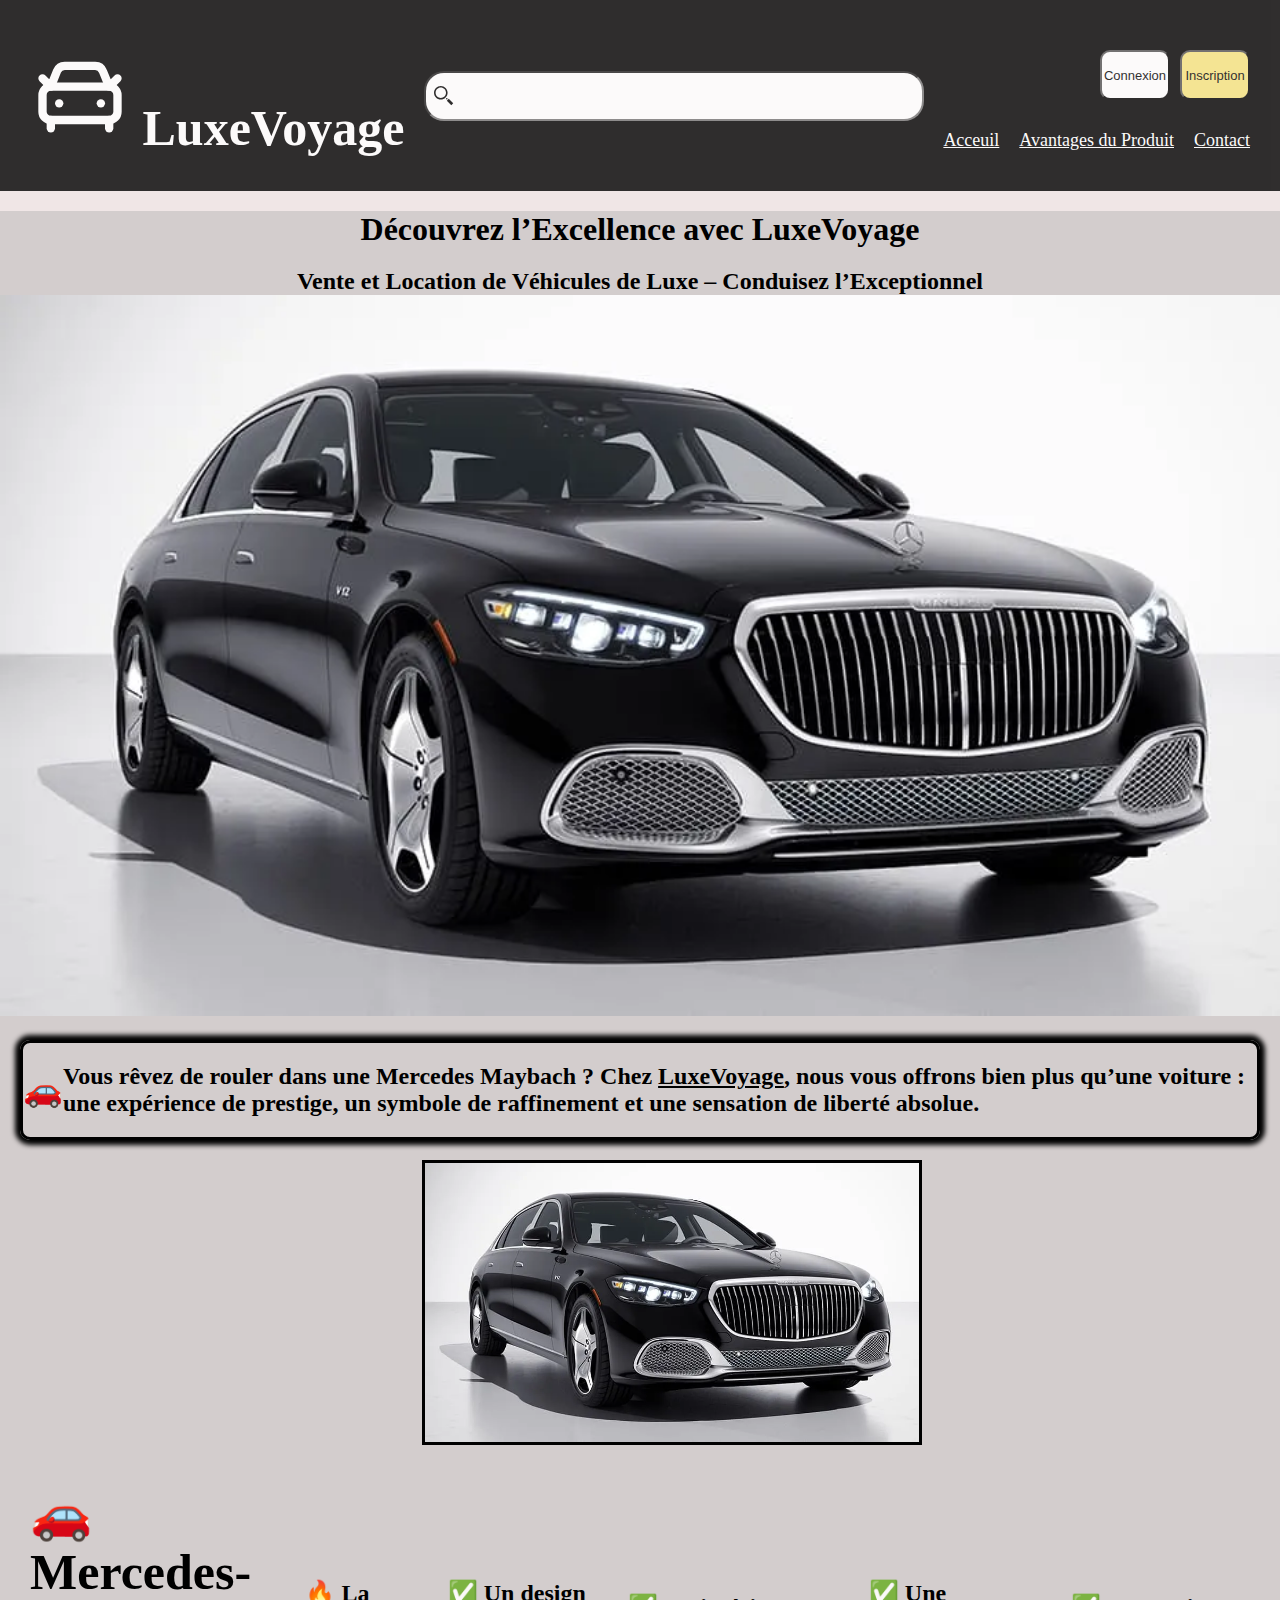
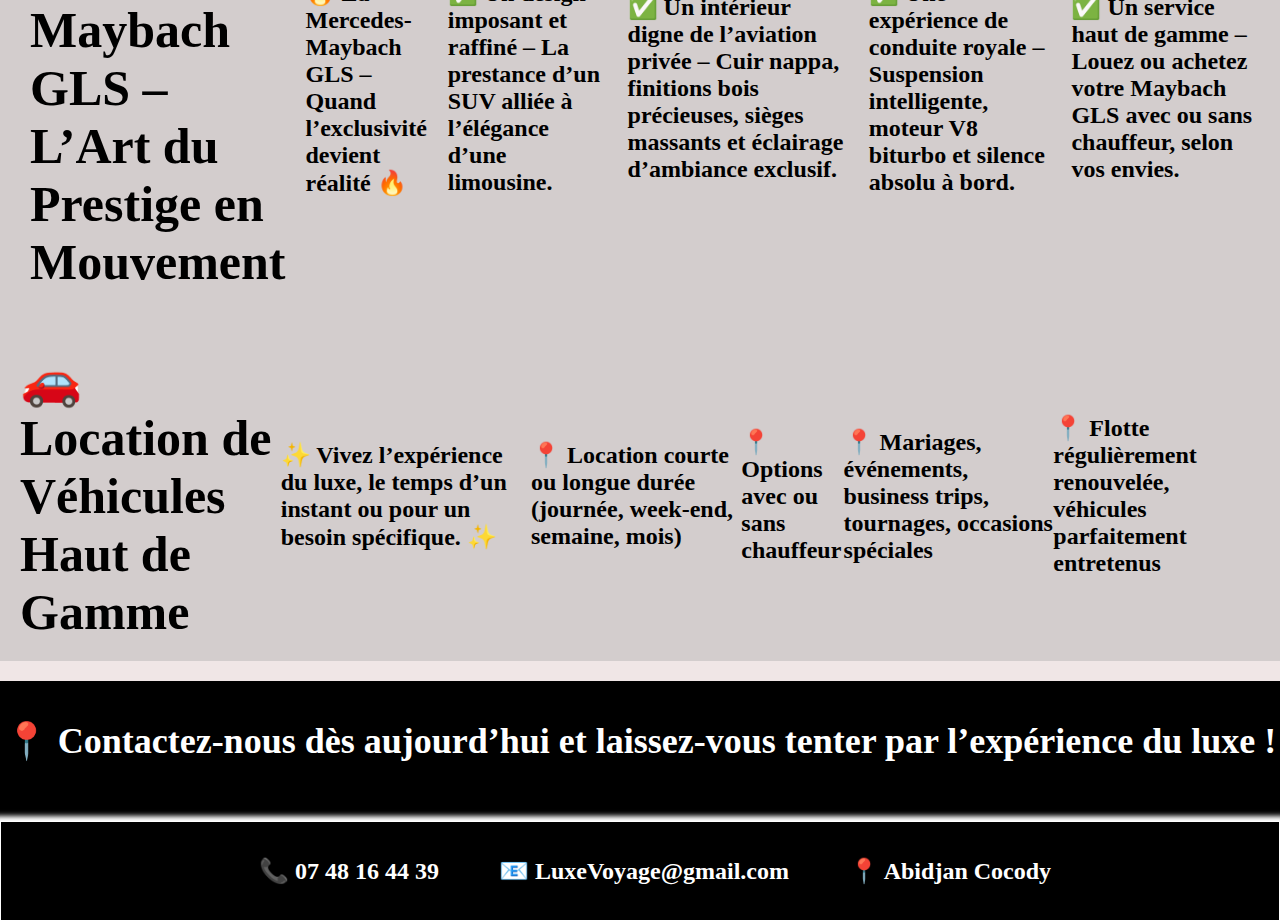
==== index.html @ d84103f8 "LuxeVoyage Maybach Elite" ====
<!DOCTYPE html>
<html lang="en">
<head>
    <meta charset="UTF-8">
    <link rel="stylesheet" href="style.css">
    <meta name="viewport" content="width=device-width, initial-scale=1.0">
    <title>Document</title>
</head>
<body class="totalePage">

    <header class="enTete">
        <div class="navbar">
                <h1>
                    <svg xmlns="http://www.w3.org/2000/svg" width="24" height="24" viewBox="0 0 24 24" fill="none" stroke="currentColor" stroke-width="2" stroke-linecap="round" stroke-linejoin="round" class="lucide lucide-car-front"><path d="m21 8-2 2-1.5-3.7A2 2 0 0 0 15.646 5H8.4a2 2 0 0 0-1.903 1.257L5 10 3 8"/><path d="M7 14h.01"/><path d="M17 14h.01"/><rect width="18" height="8" x="3" y="10" rx="2"/><path d="M5 18v2"/><path d="M19 18v2"/></svg>
                    LuxeVoyage
                </h1>

                <label>
                <input type="search">
                </label>
                
                <nav>
                    <div class="btnBox">
                        <button class="action">Connexion</button>
                        <button class="entre">Inscription</button>
                      </div>

                    <div class="menu">

                        <ul>
                          <a href="index.html">Acceuil</a>
                          <a href="avantage.html">Avantages du Produit</a>
                          <a href="contact.html">Contact</a>

                        </ul>

                    </div>

                </nav>
        </div>

    </header>

    <main class="partieMain">
        <div class="partieMain1">
            <h1 class="decouverte">Découvrez l’Excellence avec LuxeVoyage</h1>
            <h2 class="presentation">Vente et Location de Véhicules de Luxe – Conduisez l’Exceptionnel</h2>
            <img src="MAYBACH2023.webp" alt="">
        </div>

        <div class="partieMainDeuxieme">
        <div class="partieMain2">
            <h1>🚗</h1><h2>Vous rêvez de rouler dans une Mercedes Maybach ? Chez <u>LuxeVoyage</u>, nous vous offrons bien plus qu’une voiture : une expérience de prestige, un symbole de raffinement et une sensation de liberté absolue.</h2>
        </div>

        <div class="maybachPartieMain"><img src="MAYBACH2023.webp" alt=""></div>

        <div class="partieMain3">

            <br><h1 class="vente">🚗 Mercedes-Maybach GLS – L’Art du Prestige en Mouvement </h1>

            <br><h2>🔥 La Mercedes-Maybach GLS – Quand l’exclusivité devient réalité 🔥</h2>

            <br><h2>✅ Un design imposant et raffiné – La prestance d’un SUV alliée à l’élégance d’une limousine.</h2>
            <br><h2>✅ Un intérieur digne de l’aviation privée – Cuir nappa, finitions bois précieuses, sièges massants et éclairage d’ambiance exclusif.</h2>
            <br><h2>✅ Une expérience de conduite royale – Suspension intelligente, moteur V8 biturbo et silence absolu à bord.</h2>
            <br><h2>✅ Un service haut de gamme – Louez ou achetez votre Maybach GLS avec ou sans chauffeur, selon vos envies.


            </h2>
        </div>

        <div class="partieMain4">
            <h1 class="location">🚗 Location de Véhicules Haut de Gamme</h1>
            <br><h2>✨ Vivez l’expérience du luxe, le temps d’un instant ou pour un besoin spécifique. ✨</h2>

            <br><h2>📍 Location courte ou longue durée (journée, week-end, semaine, mois)</h2>
            <br><h2>📍 Options avec ou sans chauffeur</h2>
            <br><h2>📍  Mariages, événements, business trips, tournages, occasions spéciales</h2>
            <br><h2>📍 Flotte régulièrement renouvelée, véhicules parfaitement entretenus</h2>
        </div>

    </div>

    </main>

    <footer class="footer">
        <div class="partieFooter">
           <br><h2 class="piedPage">📍 Contactez-nous dès aujourd’hui et laissez-vous tenter par l’expérience du luxe !</h2>
        </div>

        <div class="piedPage2">
           <br><h2>📞 07 48 16 44 39</h2>
           <br><h2>📧 LuxeVoyage@gmail.com</h2>
           <br><h2>📍 Abidjan Cocody</h2>
        </div>
    </footer>
   
    <script src="script.js"></script>
</body>
</html>
---- style.css ----
*{
    margin: 0;
    padding: 0;
    box-sizing: border-box;
}

.totalePage{
    background-color: rgb(240, 230, 230);
}

.navbar svg{
    width: 100px;
    height: 100px;
    color: white;
    margin-top: 10px;
}

.navbar svg:hover{
    color: rgba(252, 234, 131, 0.973);
}

.navbar{
    display: flex;
    flex-direction: row;
    align-items: center;
    justify-content: space-between;
    background-color:black;
    padding: 30px;
}

.navbar:hover{
   opacity: 0.8;
}

label {
    position: relative;
  }
  
  label:before {
    content: "";
    position: absolute;
    left: 10px;
    top: 0;
    bottom: 0;
    width: 20px;
    background: url("data:image/svg+xml,%3Csvg xmlns='http://www.w3.org/2000/svg' width='25' height='25' viewBox='0 0 25 25' fill-rule='evenodd'%3E%3Cpath d='M16.036 18.455l2.404-2.405 5.586 5.587-2.404 2.404zM8.5 2C12.1 2 15 4.9 15 8.5S12.1 15 8.5 15 2 12.1 2 8.5 4.9 2 8.5 2zm0-2C3.8 0 0 3.8 0 8.5S3.8 17 8.5 17 17 13.2 17 8.5 13.2 0 8.5 0zM15 16a1 1 0 1 1 2 0 1 1 0 1 1-2 0'%3E%3C/path%3E%3C/svg%3E") center / contain no-repeat;
  }
  
  input {
    padding: 10px 30px;
  }

.navbar h1{
    font-family: "Roboto";
    font-size: 50px;
    color: white;
}

.navbar h1:hover{
    color: rgba(252, 234, 131, 0.973);
}

.menu a{
    display: flex;
    flex-direction: row;
    align-items: center;
    margin-top: 30px;
    font-family: "Roboto";
    font-size: large;
    gap: 20px;
}

.btnBox{
    display: flex;
    flex-direction: row;
    justify-content: end;
    margin-top: 20px;
    gap: 10px;

}

.action{
    background-color: white;
    font-size: 13px;
    width: 70px;
    height: 50px;
    border-radius: 10px;
}

input{
    width: 500px;
    height: 50px;
    border-radius: 20px;
}

.entre{
    background-color:  rgba(252, 234, 131, 0.973) ;
    font-size: 13px;
    width: 70px;
    height: 50px;
    border-radius: 10px;
}

.memupp{
    display: flex;
    flex-direction: row;

}

.menu{
  color: white; 
  margin-bottom: 10px;
  display: flex;
  gap: 20px;
  
}

.menu:hover{
    color: rgba(252, 234, 131, 0.973) ;
}

.menu a{
    color: white;
}

.menu a:hover{
    color: rgba(252, 234, 131, 0.973) ;
}

img{
    background-image: cover;
    width: 100%;
}

.menu ul{
    display: flex;
    flex-direction: row;
    justify-content: space-between;
    gap: 20px;
}

.decouverte{
    display: flex;
    flex-direction: row;
    justify-content: center;
    align-items: center;
    margin: 20px;
    color: black;
}

.presentation{
    display: flex;
    flex-direction: row;
    align-items: center;
    justify-content: center;
}

.partieMain{
    background-color:rgb(211, 205, 205) ;
}

.partieMain2{
    display: flex;
    flex-direction: row;
    align-items: center;
    justify-content: space-between;
    box-shadow:  0px 0px 5px 5px ;
    border: solid;
    border-radius: 10px;
    margin: 20px;
    padding-top: 20px;
    padding-bottom: 20px;
}

.partieMain3{
    display: flex;
    flex-direction: row;
    justify-content: center;
    align-items: center;
    gap: 10px;
    margin: 20px;
    padding-top: 20px;
    padding-bottom: 20px;
}

.maybachPartieMain{
    display: flex;
    justify-content: center;
    align-items: center;
    margin-left: 33%;
    width: 500px;
    border: solid;
}

.maybachPartieMain:hover{
    transform: scale(1.2);
    transition: 2s;
}

.vente{
    font-family: "Roboto";
    font-size: 50px;
}

.vente:hover{
    color: rgba(252, 234, 131, 0.973);
}

.location{
    font-family: "Roboto";
    font-size: 50px;
}

.location:hover{
    color: rgba(252, 234, 131, 0.973);
}

.partieMain4{
    display: flex;
    flex-direction: row;
    justify-content: center;
    align-items: center;
    margin: 20px;
    padding-top: 20px;
    padding-bottom: 20px;
}

.partieMain5{
    display: flex;
    flex-direction: column;
    justify-content: center;
    align-items: center;
    padding-top: 20px;
    padding-bottom: 20px;
}

.partieFooter{
    background-color: black;
    display: flex;
    flex-direction: row;
    justify-content: center;
    align-items: center;
    padding-top: 20px;
    padding-bottom: 20px;
    font-size: x-large;
    color: white;
}

.piedPage {
    display: flex;
    flex-direction: row;
    justify-content: center;
    align-items: center;
    color: white;
    background-color: black;
    height: 100px;
    padding-top: 10px;
    padding-bottom: 30px;
}

.piedPage:hover{
    color:rgba(252, 234, 131, 0.973) ;
}

.piedPage2{
    background-color: black;
    color: white;
    display: flex;
    flex-direction: row;
    justify-content: center;
    align-items: center;
    gap: 30px;
    border: solid 1px white;
    box-shadow: 0px 0px 5px 5px;
    height: 100px;
    padding-top: 20px;
    padding-bottom: 20px;
}

.piedPage2:hover{
    color: rgba(252, 234, 131, 0.973);
}

.inputConditions{
    display: flex;
    flex-direction: column;
}
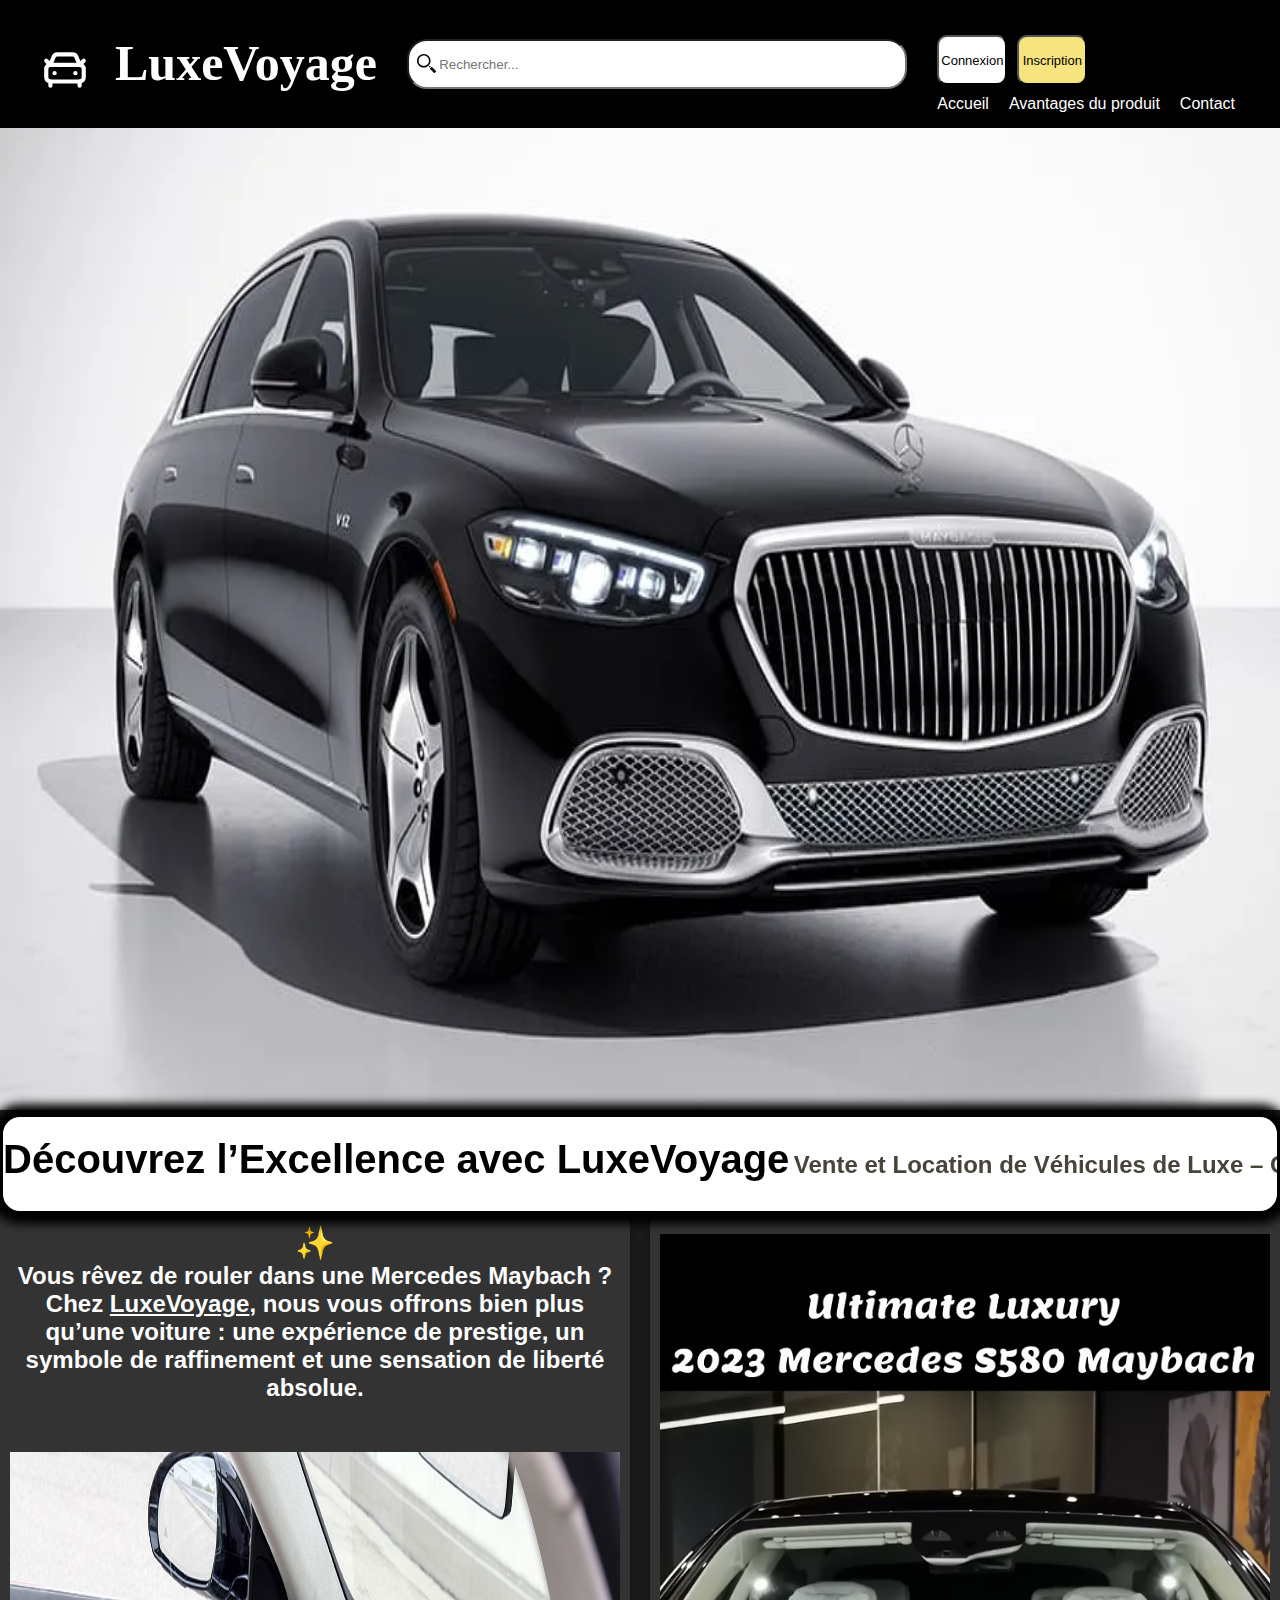
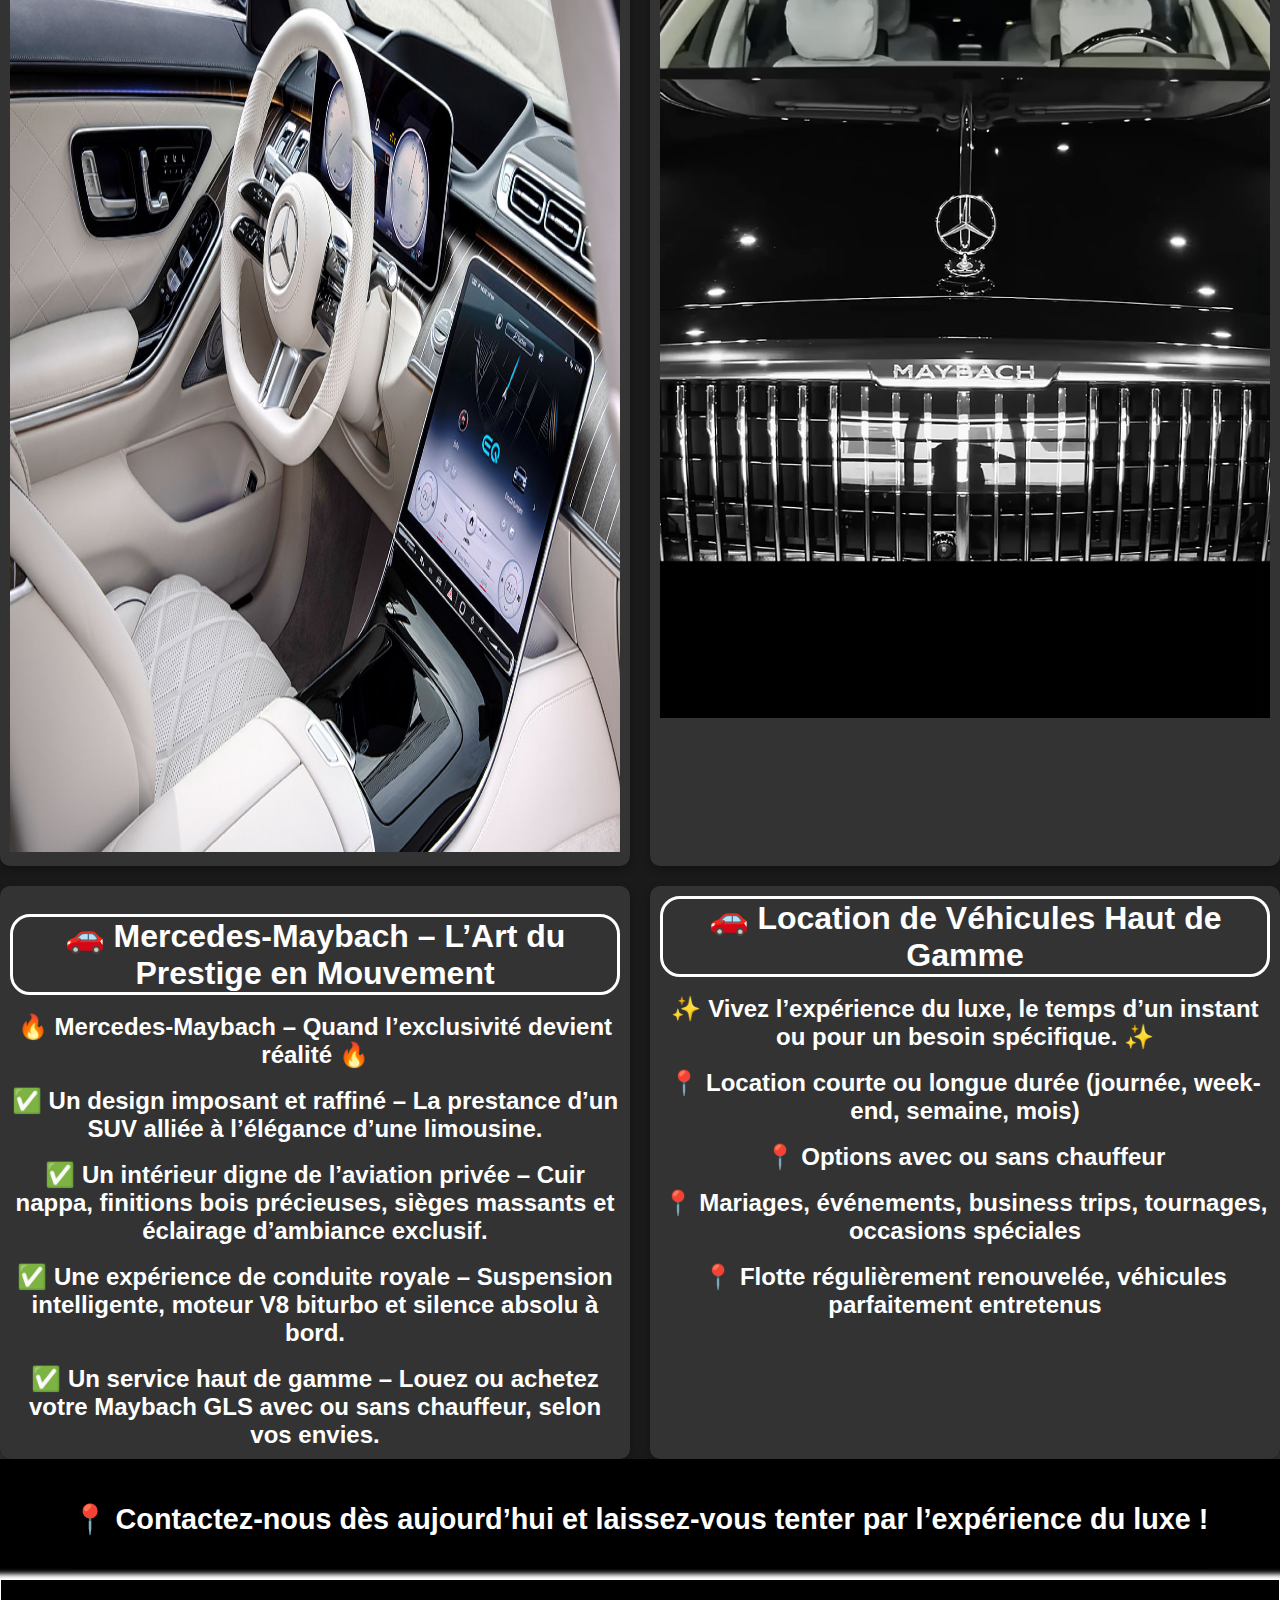
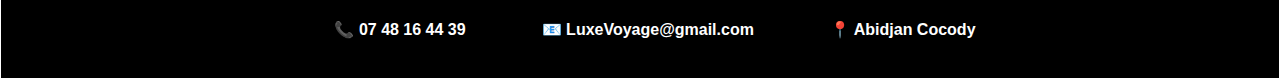
==== commit 46e28361: "LuxeVoyage" ====
--- a/index.html
+++ b/index.html
@@ -10,56 +10,55 @@
 
     <header class="enTete">
         <div class="navbar">
-                <h1>
-                    <svg xmlns="http://www.w3.org/2000/svg" width="24" height="24" viewBox="0 0 24 24" fill="none" stroke="currentColor" stroke-width="2" stroke-linecap="round" stroke-linejoin="round" class="lucide lucide-car-front"><path d="m21 8-2 2-1.5-3.7A2 2 0 0 0 15.646 5H8.4a2 2 0 0 0-1.903 1.257L5 10 3 8"/><path d="M7 14h.01"/><path d="M17 14h.01"/><rect width="18" height="8" x="3" y="10" rx="2"/><path d="M5 18v2"/><path d="M19 18v2"/></svg>
-                    LuxeVoyage
-                </h1>
-
-                <label>
-                <input type="search">
-                </label>
-                
-                <nav>
-                    <div class="btnBox">
-                        <button class="action">Connexion</button>
-                        <button class="entre">Inscription</button>
-                      </div>
-
-                    <div class="menu">
-
-                        <ul>
-                          <a href="index.html">Acceuil</a>
-                          <a href="avantage.html">Avantages du Produit</a>
-                          <a href="contact.html">Contact</a>
-
-                        </ul>
-
-                    </div>
-
-                </nav>
+            <h1 class="h1Navbar">
+                <svg xmlns="http://www.w3.org/2000/svg" width="24" height="24" viewBox="0 0 24 24" fill="none" stroke="currentColor" stroke-width="2" stroke-linecap="round" stroke-linejoin="round" class="lucide lucide-car-front">
+                    <path d="m21 8-2 2-1.5-3.7A2 2 0 0 0 15.646 5H8.4a2 2 0 0 0-1.903 1.257L5 10 3 8"/>
+                    <path d="M7 14h.01"/><path d="M17 14h.01"/>
+                    <rect width="18" height="8" x="3" y="10" rx="2"/>
+                    <path d="M5 18v2"/><path d="M19 18v2"/>
+                </svg>
+                LuxeVoyage
+            </h1>
+            <label>
+                <input type="search" placeholder="Rechercher...">
+            </label>
+            <nav>
+                <div class="btnBox">
+                    <button class="action">Connexion</button>
+                    <button class="entre">Inscription</button>
+                    <div class="menu-icon" onclick="toggleMenu()">&#9776;</div>
+                </div>
+                <div class="menu">
+                    <ul>
+                        <a href="index.html">Accueil</a>
+                        <a href="avantage.html">Avantages du produit</a>
+                        <a href="contact.html">Contact</a>
+                    </ul>
+                </div>
+            </nav>
         </div>
-
     </header>
 
     <main class="partieMain">
+        <img src="MAYBACH2023.webp" alt="">
         <div class="partieMain1">
             <h1 class="decouverte">Découvrez l’Excellence avec LuxeVoyage</h1>
             <h2 class="presentation">Vente et Location de Véhicules de Luxe – Conduisez l’Exceptionnel</h2>
-            <img src="MAYBACH2023.webp" alt="">
         </div>
 
         <div class="partieMainDeuxieme">
         <div class="partieMain2">
-            <h1>🚗</h1><h2>Vous rêvez de rouler dans une Mercedes Maybach ? Chez <u>LuxeVoyage</u>, nous vous offrons bien plus qu’une voiture : une expérience de prestige, un symbole de raffinement et une sensation de liberté absolue.</h2>
+            <h1>✨<h2>Vous rêvez de rouler dans une Mercedes Maybach ? Chez <u>LuxeVoyage</u>, nous vous offrons bien plus qu’une voiture : une expérience de prestige, un symbole de raffinement et une sensation de liberté absolue.</h2>
+            <img src="Mercedes-S-580-e-2021-6.jpg" alt="">
         </div>
 
-        <div class="maybachPartieMain"><img src="MAYBACH2023.webp" alt=""></div>
+        <div class="maybachPartieMain"><video autoplay loop src="2023 Mercedes S580 Maybach.mp4" ></video></div>
 
         <div class="partieMain3">
 
-            <br><h1 class="vente">🚗 Mercedes-Maybach GLS – L’Art du Prestige en Mouvement </h1>
+            <br><h1 class="vente">🚗 Mercedes-Maybach – L’Art du Prestige en Mouvement </h1>
 
-            <br><h2>🔥 La Mercedes-Maybach GLS – Quand l’exclusivité devient réalité 🔥</h2>
+            <br><h2>🔥 Mercedes-Maybach – Quand l’exclusivité devient réalité 🔥</h2>
 
             <br><h2>✅ Un design imposant et raffiné – La prestance d’un SUV alliée à l’élégance d’une limousine.</h2>
             <br><h2>✅ Un intérieur digne de l’aviation privée – Cuir nappa, finitions bois précieuses, sièges massants et éclairage d’ambiance exclusif.</h2>
@@ -90,9 +89,9 @@
         </div>
 
         <div class="piedPage2">
-           <br><h2>📞 07 48 16 44 39</h2>
-           <br><h2>📧 LuxeVoyage@gmail.com</h2>
-           <br><h2>📍 Abidjan Cocody</h2>
+           <br><h2 class="tel">📞 07 48 16 44 39</h2>
+           <br><h2 class="email">📧 LuxeVoyage@gmail.com</h2>
+           <br><h2 class="adresse">📍 Abidjan Cocody</h2>
         </div>
     </footer>
    
--- a/style.css
+++ b/style.css
@@ -1,247 +1,316 @@
+/* Styles de base */
 *{
-    margin: 0;
+    margin: 0;  
     padding: 0;
     box-sizing: border-box;
-}
-
-.totalePage{
-    background-color: rgb(240, 230, 230);
-}
-
-.navbar svg{
-    width: 100px;
+  }
+  
+  body {
+      font-family: Arial, sans-serif;
+      margin: 0;
+      padding: 0;
+      background-color: #f5f5f5;
+      overflow-x: hidden;
+      margin-top: 60px;
+      background-color: #333;
+  }
+  
+  .navbar {
+      top: 0;
+      left: 0;
+      display: flex;
+      flex-direction: row;
+      align-items: center;
+      justify-content: space-between;
+      background-color: black;
+      position: fixed;
+      z-index: 1000 ;
+      width: 100%;
+      padding: 15px;
+  
+  }
+  
+  .navbar svg {
+      width: 100px;
+      height: 50px;
+      color: white;
+      margin-top: 10px;
+  }
+  
+  .navbar svg:hover {
+      color: rgba(252, 234, 131, 0.973);
+  }
+  
+  .navbar h1 {
+      display: flex;
+      flex-direction: row;
+      font-family: "Roboto";
+      font-size: 50px;
+      color: white;
+  }
+  
+  .navbar h1:hover {
+      color: rgba(252, 234, 131, 0.973);
+  }
+  
+  label {
+      position: relative;
+  }
+  
+  label:before {
+      content: "";
+      position: absolute;
+      left: 10px;
+      top: 0;
+      bottom: 0;
+      width: 20px;
+      background: url("data:image/svg+xml,%3Csvg xmlns='http://www.w3.org/2000/svg' width='25' height='25' viewBox='0 0 25 25' fill-rule='evenodd'%3E%3Cpath d='M16.036 18.455l2.404-2.405 5.586 5.587-2.404 2.404zM8.5 2C12.1 2 15 4.9 15 8.5S12.1 15 8.5 15 2 12.1 2 8.5 4.9 2 8.5 2zm0-2C3.8 0 0 3.8 0 8.5S3.8 17 8.5 17 17 13.2 17 8.5 13.2 0 8.5 0zM15 16a1 1 0 1 1 2 0 1 1 0 1 1-2 0'%3E%3C/path%3E%3C/svg%3E") center / contain no-repeat;
+  }
+  
+  input {
+      padding: 10px 30px;
+      width: 500px;
+      height: 50px;
+      border-radius: 20px;
+  }
+  
+  .menu {
+      display: flex;
+      gap: 20px;
+      color: white;
+      margin-right: 30px;
+      margin-top: 10px;
+  }
+  
+  .menu ul {
+      display: flex;
+      flex-direction: row;
+      gap: 20px;
+  }
+  
+  .menu a {
+      color: white;
+      text-decoration: none;
+      gap: 20px;
+  }
+  
+  .menu a:hover {
+      color: rgba(252, 234, 131, 0.973);
+      cursor: pointer;
+  }
+  
+  .btnBox {
+      display: flex;
+      gap: 10px;
+      margin-top: 20px;
+  }
+  
+  .action, .entre {
+      font-size: 13px;
+      width: 70px;
+      height: 50px;
+      border-radius: 10px;
+      cursor: pointer;
+  }
+  
+  .action {
+      background-color: white;
+  }
+  
+  .entre {
+      background-color: rgba(252, 234, 131, 0.973);
+  }
+  
+
+/* Animation pour le texte */
+@keyframes fadeIn {
+    from {
+        opacity: 0;
+        transform: translateY(30px);
+    }
+    to {
+        opacity: 1;
+        transform: translateY(0);
+    }
+}
+
+/* Appliquer l'effet d'apparition progressive */
+.mainTotale h1, .contenuMain h2 {
+    opacity: 0;
+    animation: fadeIn 1.5s ease-out forwards;
+    animation-delay: 0.3s;
+}
+
+/* Effet de zoom au survol des images */
+img {
+    transition: transform 2s ease-in-out;
+}
+
+img:hover {
+    transform: scale(1.05);
+}
+
+/* Animation du menu mobile */
+.menu-icon {
+    cursor: pointer;
+    font-size: 24px;
+    transition: transform 0.3s ease;
+}
+
+.menu-icon:hover {
+    transform: rotate(90deg);
+}
+
+/* Animation des sections au scroll */
+.reveal {
+    opacity: 0;
+    transform: translateY(40px);
+    transition: opacity 0.8s ease, transform 0.8s ease;
+}
+
+.reveal.active {
+    opacity: 1;
+    transform: translateY(0);
+}
+
+/* Animation du défilement horizontal */
+@keyframes scrollText {
+    0% {
+        transform: translateX(100%);
+    }
+    100% {
+        transform: translateX(-100%);
+    }
+}
+
+video {
+    max-width: 100%;
+    height: auto;
+    margin-top: 10px;
+}
+
+img{
+    width: 100%;
+    height: 1000px;
+    max-height: auto; 
+    object-fit: auto;
+    margin-top: 50px; 
+}
+
+
+/* Partie principale */
+
+.partieMain1 {
+    overflow: hidden;
+    white-space: nowrap;
+    position: relative;
+    width: 100%;
     height: 100px;
+    background-color: white; /* Fond noir pour plus de contraste */
+    color: black;
+    padding: 20px 0;
+    text-align: center;
+    border: solid;
+    border-radius: 20px;
+    box-shadow: 0px 0px 10px 10px;
+}
+
+.hidden {
+    top: -100px; /* Fait disparaître la section en haut */
+}
+
+.partieMain1:hover{
+    background-color: rgb(162, 110, 14);
+    color: black;
+}
+
+.decouverte {
+    display: inline-block;
+    color: black;
+    font-size: 24px;
+    font-weight: bold;
+    animation: scrollText 10s linear infinite;
+}
+
+.presentation{
+    display: inline-block;
+    color: rgb(72, 67, 59);
+    font-size: 24px;
+    font-weight: bold;
+    animation: scrollText 10s linear infinite;
+}
+
+
+@keyframes scrollText {
+    from {
+        transform: translateX(100%);
+    }
+    to {
+        transform: translateX(-100%);
+    }
+}
+
+
+.partieMain2, .partieMain3, .partieMain4 {
+    padding: 20px;
+    text-align: center;
+}
+
+.partieMain1 h1 {
+    font-size: 40px;
+}
+
+.location{
+    border: solid;
+    border-radius: 20px;
+    cursor: pointer;
+}
+
+.location:hover{
+    background-color: rgb(162, 110, 14);
+    color: black;
+}
+
+.vente{
+    border: solid;
+    border-radius: 20px;
+    cursor: pointer;
+}
+
+.vente:hover{
+    background-color:rgb(162, 110, 14) ;
+    color: black;
+}
+
+.partieMain1 h2 {
+    font-size: 24px;
+}
+
+.partieMainDeuxieme {
+    display: grid;
+    grid-template-columns: repeat(2, 1fr);
+    gap: 20px;
+    background-color: #1a1a1a;
     color: white;
-    margin-top: 10px;
-}
-
-.navbar svg:hover{
-    color: rgba(252, 234, 131, 0.973);
-}
-
-.navbar{
-    display: flex;
-    flex-direction: row;
-    align-items: center;
-    justify-content: space-between;
-    background-color:black;
-    padding: 30px;
-}
-
-.navbar:hover{
-   opacity: 0.8;
-}
-
-label {
-    position: relative;
-  }
-  
-  label:before {
-    content: "";
-    position: absolute;
-    left: 10px;
-    top: 0;
-    bottom: 0;
-    width: 20px;
-    background: url("data:image/svg+xml,%3Csvg xmlns='http://www.w3.org/2000/svg' width='25' height='25' viewBox='0 0 25 25' fill-rule='evenodd'%3E%3Cpath d='M16.036 18.455l2.404-2.405 5.586 5.587-2.404 2.404zM8.5 2C12.1 2 15 4.9 15 8.5S12.1 15 8.5 15 2 12.1 2 8.5 4.9 2 8.5 2zm0-2C3.8 0 0 3.8 0 8.5S3.8 17 8.5 17 17 13.2 17 8.5 13.2 0 8.5 0zM15 16a1 1 0 1 1 2 0 1 1 0 1 1-2 0'%3E%3C/path%3E%3C/svg%3E") center / contain no-repeat;
-  }
-  
-  input {
-    padding: 10px 30px;
-  }
-
-.navbar h1{
-    font-family: "Roboto";
-    font-size: 50px;
-    color: white;
-}
-
-.navbar h1:hover{
-    color: rgba(252, 234, 131, 0.973);
-}
-
-.menu a{
-    display: flex;
-    flex-direction: row;
-    align-items: center;
-    margin-top: 30px;
-    font-family: "Roboto";
-    font-size: large;
-    gap: 20px;
-}
-
-.btnBox{
-    display: flex;
-    flex-direction: row;
-    justify-content: end;
-    margin-top: 20px;
-    gap: 10px;
-
-}
-
-.action{
-    background-color: white;
-    font-size: 13px;
-    width: 70px;
-    height: 50px;
     border-radius: 10px;
 }
 
-input{
-    width: 500px;
-    height: 50px;
-    border-radius: 20px;
-}
-
-.entre{
-    background-color:  rgba(252, 234, 131, 0.973) ;
-    font-size: 13px;
-    width: 70px;
-    height: 50px;
+.partieMain2, .maybachPartieMain, .partieMain3, .partieMain4 {
+    background-color: #333;
+    padding: 10px;
     border-radius: 10px;
-}
-
-.memupp{
-    display: flex;
-    flex-direction: row;
-
-}
-
-.menu{
-  color: white; 
-  margin-bottom: 10px;
-  display: flex;
-  gap: 20px;
-  
-}
-
-.menu:hover{
-    color: rgba(252, 234, 131, 0.973) ;
-}
-
-.menu a{
-    color: white;
-}
-
-.menu a:hover{
-    color: rgba(252, 234, 131, 0.973) ;
-}
-
-img{
-    background-image: cover;
-    width: 100%;
-}
-
-.menu ul{
-    display: flex;
-    flex-direction: row;
-    justify-content: space-between;
-    gap: 20px;
-}
-
-.decouverte{
-    display: flex;
-    flex-direction: row;
-    justify-content: center;
-    align-items: center;
-    margin: 20px;
-    color: black;
-}
-
-.presentation{
-    display: flex;
-    flex-direction: row;
-    align-items: center;
-    justify-content: center;
-}
-
-.partieMain{
-    background-color:rgb(211, 205, 205) ;
-}
-
-.partieMain2{
-    display: flex;
-    flex-direction: row;
-    align-items: center;
-    justify-content: space-between;
-    box-shadow:  0px 0px 5px 5px ;
-    border: solid;
-    border-radius: 10px;
-    margin: 20px;
-    padding-top: 20px;
-    padding-bottom: 20px;
-}
-
-.partieMain3{
-    display: flex;
-    flex-direction: row;
-    justify-content: center;
-    align-items: center;
-    gap: 10px;
-    margin: 20px;
-    padding-top: 20px;
-    padding-bottom: 20px;
-}
-
-.maybachPartieMain{
-    display: flex;
-    justify-content: center;
-    align-items: center;
-    margin-left: 33%;
-    width: 500px;
-    border: solid;
-}
-
-.maybachPartieMain:hover{
-    transform: scale(1.2);
-    transition: 2s;
-}
-
-.vente{
-    font-family: "Roboto";
-    font-size: 50px;
-}
-
-.vente:hover{
-    color: rgba(252, 234, 131, 0.973);
-}
-
-.location{
-    font-family: "Roboto";
-    font-size: 50px;
-}
-
-.location:hover{
-    color: rgba(252, 234, 131, 0.973);
-}
-
-.partieMain4{
-    display: flex;
-    flex-direction: row;
-    justify-content: center;
-    align-items: center;
-    margin: 20px;
-    padding-top: 20px;
-    padding-bottom: 20px;
-}
-
-.partieMain5{
-    display: flex;
-    flex-direction: column;
-    justify-content: center;
-    align-items: center;
-    padding-top: 20px;
-    padding-bottom: 20px;
-}
-
+    box-shadow: 0 4px 10px rgba(0, 0, 0, 0.3);
+}
+
+/* Footer */
 .partieFooter{
     background-color: black;
     display: flex;
     flex-direction: row;
     justify-content: center;
     align-items: center;
-    padding-top: 20px;
-    padding-bottom: 20px;
+    padding-top: 10px;
+    padding-bottom: 10px;
     font-size: x-large;
     color: white;
 }
@@ -255,11 +324,46 @@
     background-color: black;
     height: 100px;
     padding-top: 10px;
-    padding-bottom: 30px;
+    padding-bottom: 10px;
 }
 
 .piedPage:hover{
     color:rgba(252, 234, 131, 0.973) ;
+}
+
+.tel{
+    cursor: pointer;
+}
+
+
+.tel:hover{
+    border: solid;
+    border-radius: 20px;
+    background-color: rgb(162, 110, 14);
+    color: black;
+
+}
+
+.email{
+    cursor: pointer;
+}
+
+.email:hover{
+    border: solid;
+    border-radius: 20px;
+    background-color: rgb(162, 110, 14);
+    color: black;
+}
+
+.adresse{
+    cursor: pointer;
+}
+
+.adresse:hover{
+    border: solid;
+    border-radius: 20px;
+    background-color: rgb(162, 110, 14);
+    color: black;
 }
 
 .piedPage2{
@@ -273,8 +377,8 @@
     border: solid 1px white;
     box-shadow: 0px 0px 5px 5px;
     height: 100px;
-    padding-top: 20px;
-    padding-bottom: 20px;
+    padding-top: 10px;
+    padding-bottom: 10px;
 }
 
 .piedPage2:hover{
@@ -284,4 +388,105 @@
 .inputConditions{
     display: flex;
     flex-direction: column;
-}+}
+
+/* Media Queries pour les petits écrans */
+@media (max-width: 768px) {
+    .navbar {
+        flex-direction: column;
+        align-items: flex-start;
+        padding: 5px;
+    }
+
+    .navbar h1 {
+        font-size: 30px;
+    }
+
+    .navbar input {
+        width: 100%;
+        margin-bottom: 5px;
+    }
+
+    .menu {
+        display: none;
+        flex-direction: column;
+        gap: 5px;
+    }
+
+    .menu.active {
+        display: flex;
+    }
+
+    .menu-icon {
+        display: block;
+        font-size: 30px;
+        cursor: pointer;
+        color: white;
+    }
+
+    .btnBox {
+        justify-content: center;
+    }
+
+    .partieMain1 h1 {
+        font-size: 24px;
+    }
+
+    .partieMain1 h2 {
+        font-size: 18px;
+    }
+
+    .partieMainDeuxieme {
+        grid-template-columns: 1fr;
+    }
+
+    .partieMain2, .maybachPartieMain, .partieMain3, .partieMain4 {
+        padding: 15px;
+    }
+
+    .partieMain2 h1, .partieMain3 h1, .partieMain4 h1 {
+        font-size: 20px;
+    }
+
+    .partieMain2 h2, .partieMain3 h2, .partieMain4 h2 {
+        font-size: 16px;
+    }
+
+    .piedPage, .piedPage2 {
+        flex-direction: column;
+        gap: 10px;
+    }
+
+    .piedPage h2, .piedPage2 h2 {
+        font-size: 16px;
+    }
+} 
+
+@media (max-width: 480px) {
+    .form-section {
+        padding: 15px;
+    }
+
+    .form-section label {
+        font-size: 14px;
+    }
+
+    .form-section input {
+        font-size: 14px;
+    }
+
+    button.commander {
+        font-size: 16px;
+        padding: 10px;
+    }
+}
+
+.partieFooter {
+    font-size: 1.2em;
+}
+
+.piedPage2 h2 {
+    font-size: 1em;
+    padding: 8px;
+}
+
